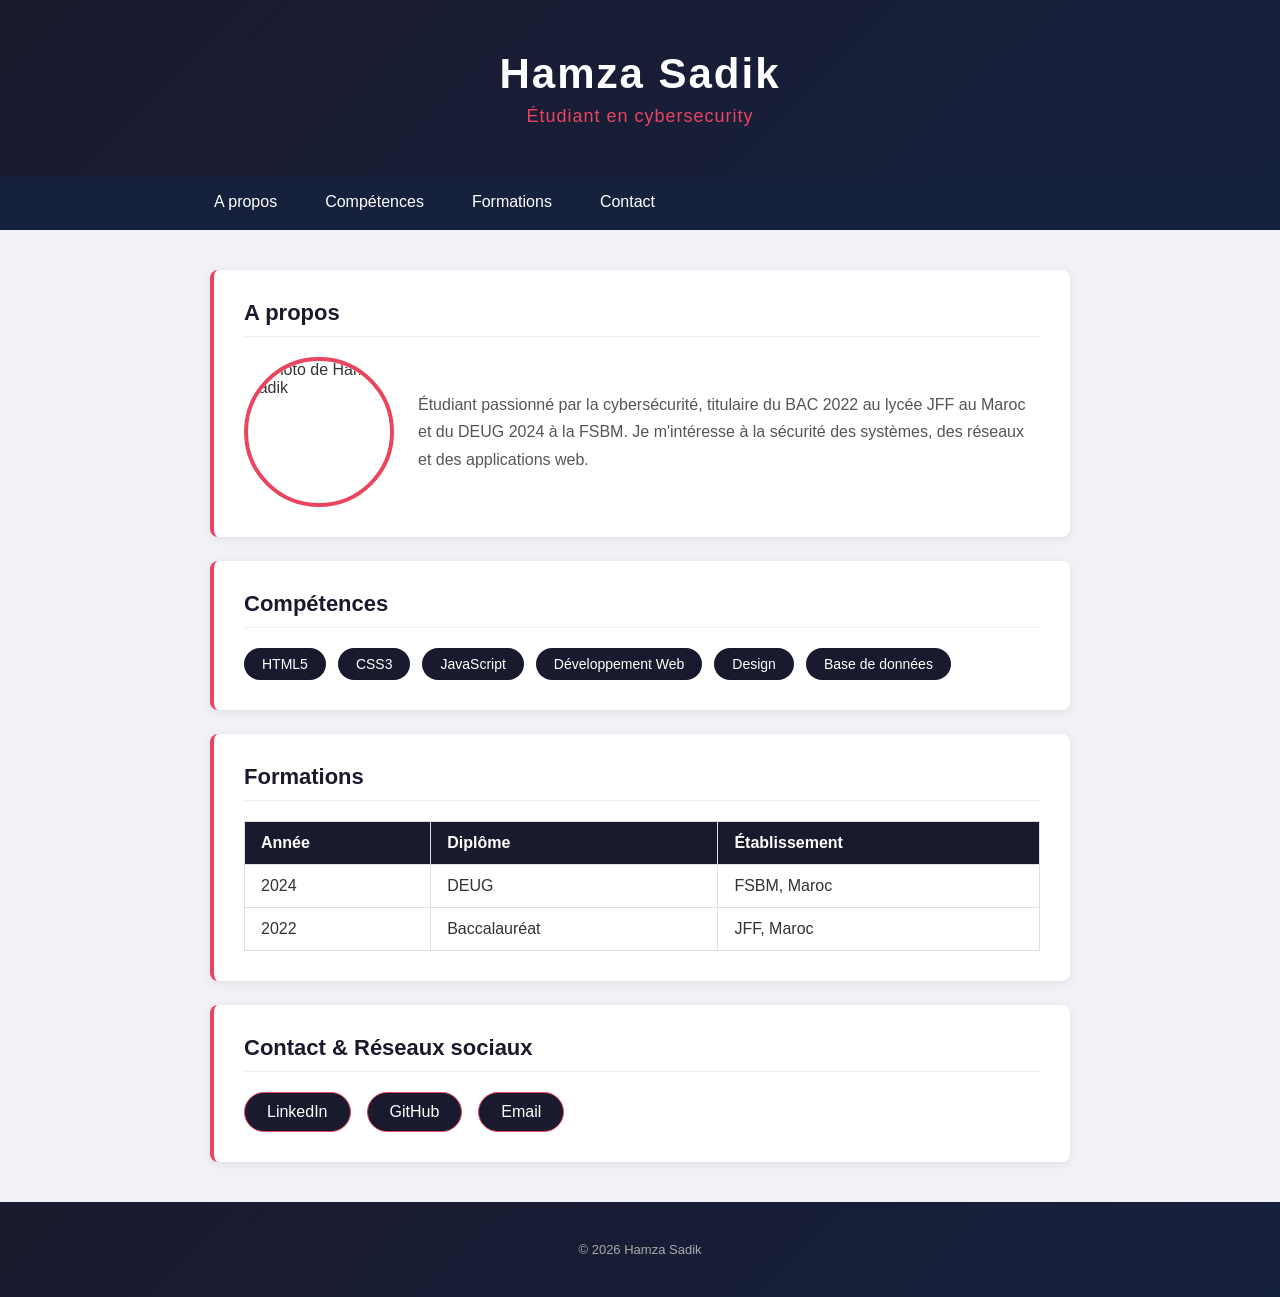
==== TP1.HTML @ c833ea67 "TP1 TP2 TP3 HTML CSS" ====
<!DOCTYPE html>
<html lang="fr">

<head>
    <meta charset="UTF-8">
    <meta name="viewport" content="width=device-width, initial-scale=1.0">
    <meta name="description" content="CV de Hamza Sadik, étudiant en cybersécurité">
    <meta name="author" content="Hamza Sadik">
    <link rel="stylesheet" href="style.css">
    <title>CV - Hamza Sadik</title>
</head>

<body>
    <header>
        <h1>Hamza Sadik</h1>
        <p>Étudiant en cybersecurity</p>
    </header>

    <nav>
        <ul>
            <li><a href="#apropos">A propos</a></li>
            <li><a href="#competences">Compétences</a></li>
            <li><a href="#formations">Formations</a></li>
            <li><a href="#contact">Contact</a></li>
        </ul>
    </nav>

    <main>
        <section id="apropos">
            <h2>A propos</h2>
            <div class="apropos-content">
                <img src="yuta.jpg" alt="Photo de Hamza Sadik">
                <p>Étudiant passionné par la cybersécurité, titulaire du BAC 2022 au lycée JFF au Maroc et du DEUG 2024 à la FSBM. Je m'intéresse à la sécurité des systèmes, des réseaux et des applications web.</p>
            </div>
        </section>

        <section id="competences">
            <h2>Compétences</h2>
            <ul class="competences-list">
                <li>HTML5</li>
                <li>CSS3</li>
                <li>JavaScript</li>
                <li>Développement Web</li>
                <li>Design</li>
                <li>Base de données</li>
            </ul>
        </section>

        <section id="formations">
            <h2>Formations</h2>
            <table>
                <thead>
                    <tr>
                        <th>Année</th>
                        <th>Diplôme</th>
                        <th>Établissement</th>
                    </tr>
                </thead>
                <tbody>
                    <tr>
                        <td>2024</td>
                        <td>DEUG</td>
                        <td>FSBM, Maroc</td>
                    </tr>
                    <tr>
                        <td>2022</td>
                        <td>Baccalauréat</td>
                        <td>JFF, Maroc</td>
                    </tr>
                </tbody>
            </table>
        </section>

        <section id="contact">
            <h2>Contact &amp; Réseaux sociaux</h2>
            <div class="contact-links">
                <a href="https://linkedin.com" target="_blank" rel="noopener">LinkedIn</a>
                <a href="https://github.com" target="_blank" rel="noopener">GitHub</a>
                <a href="mailto:hamzasadik@gmail.com">Email</a>
            </div>
        </section>
    </main>

    <footer>
        <p>&copy; 2026 Hamza Sadik</p>
    </footer>
</body>

</html>
---- style.css ----
* {
    margin: 0;
    padding: 0;
    box-sizing: border-box;
}

body {
    font-family: Arial, sans-serif;
    background-color: #f0f2f5;
    color: #333;
}

/* ===== HEADER ===== */
header {
    background: linear-gradient(135deg, #1a1a2e, #16213e);
    color: white;
    text-align: center;
    padding: 50px 20px;
}

header h1 {
    font-size: 42px;
    letter-spacing: 2px;
    margin-bottom: 8px;
}

header p {
    font-size: 18px;
    color: #e94560;
    letter-spacing: 1px;
}

/* ===== NAV ===== */
nav {
    background-color: #16213e;
    padding: 0 20px;
    position: sticky;
    top: 0;
}

nav ul {
    list-style: none;
    display: flex;
    gap: 0;
    max-width: 900px;
    margin: 0 auto;
}

nav ul li a {
    display: block;
    color: white;
    text-decoration: none;
    padding: 16px 24px;
    transition: color 0.3s, border-bottom 0.3s;
    border-bottom: 3px solid transparent;
}

nav ul li a:hover {
    color: #e94560;
    border-bottom: 3px solid #e94560;
}

/* ===== MAIN ===== */
main {
    max-width: 900px;
    margin: 40px auto;
    padding: 0 20px;
}

/* ===== SECTIONS ===== */
section {
    background: white;
    padding: 30px;
    margin-bottom: 24px;
    border-radius: 8px;
    box-shadow: 0 2px 8px rgba(0, 0, 0, 0.08);
    border-left: 4px solid #e94560;
}

section h2 {
    font-size: 22px;
    color: #1a1a2e;
    margin-bottom: 20px;
    padding-bottom: 10px;
    border-bottom: 1px solid #f0f0f0;
}

/* ===== A PROPOS ===== */
.apropos-content {
    display: flex;
    align-items: center;
    gap: 24px;
}

img {
    width: 150px;
    height: 150px;
    object-fit: cover;
    border-radius: 50%;
    border: 4px solid #e94560;
    flex-shrink: 0;
}

.apropos-content p {
    line-height: 1.7;
    color: #555;
}

/* ===== COMPETENCES ===== */
.competences-list {
    list-style: none;
    display: flex;
    flex-wrap: wrap;
    gap: 12px;
    padding: 0;
}

.competences-list li {
    background-color: #1a1a2e;
    color: white;
    padding: 8px 18px;
    border-radius: 20px;
    font-size: 14px;
}

/* ===== TABLE ===== */
table {
    width: 100%;
    border-collapse: collapse;
}

th,
td {
    border: 1px solid #e0e0e0;
    padding: 12px 16px;
    text-align: left;
}

th {
    background-color: #1a1a2e;
    color: white;
}

tbody tr:hover {
    background-color: #f9f9f9;
}

/* ===== FOOTER ===== */
footer {
    background: linear-gradient(135deg, #1a1a2e, #16213e);
    color: white;
    text-align: center;
    padding: 40px 20px;
}

footer p {
    color: #aaa;
    font-size: 13px;
}

/* ===== CONTACT ===== */
.contact-links {
    display: flex;
    gap: 16px;
    flex-wrap: wrap;
}

.contact-links a {
    color: white;
    text-decoration: none;
    background-color: #1a1a2e;
    padding: 10px 22px;
    border-radius: 20px;
    border: 1px solid #e94560;
    transition: background-color 0.3s;
}

.contact-links a:hover {
    background-color: #e94560;
}
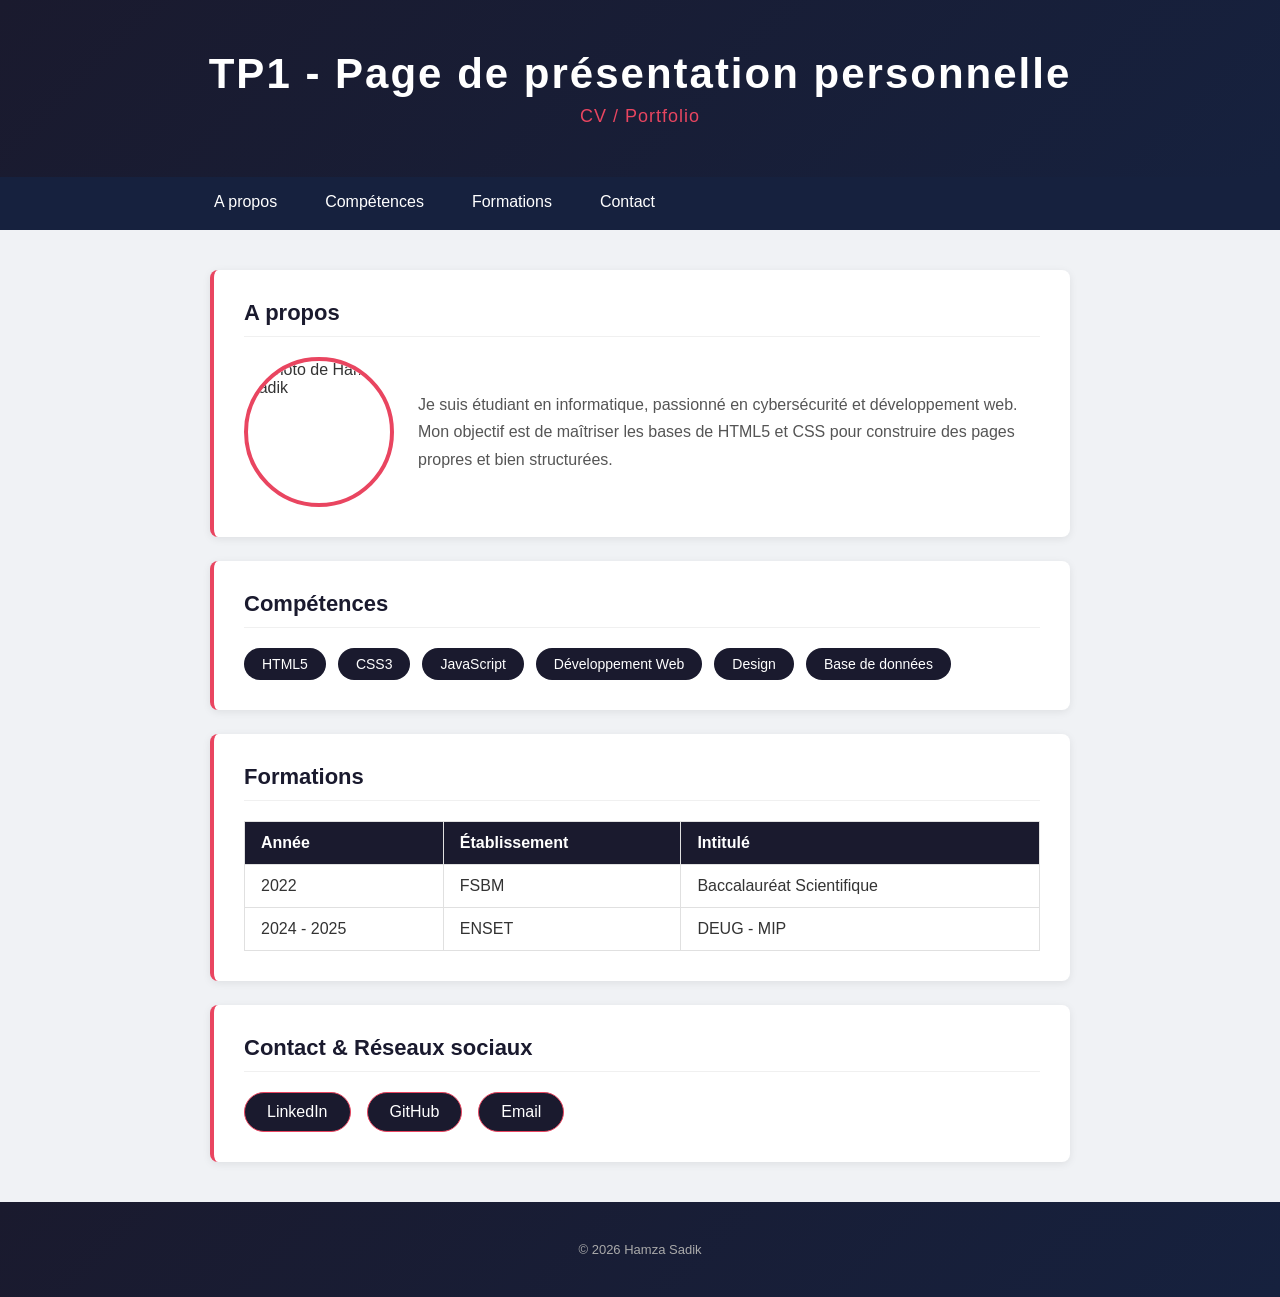
==== commit b072312d: "TP1 TP2 TP3 HTML CSS" ====
--- a/TP1.HTML
+++ b/TP1.HTML
@@ -4,16 +4,16 @@
 <head>
     <meta charset="UTF-8">
     <meta name="viewport" content="width=device-width, initial-scale=1.0">
-    <meta name="description" content="CV de Hamza Sadik, étudiant en cybersécurité">
-    <meta name="author" content="Hamza Sadik">
+    <meta name="description" content="TP1 - Page de présentation personnelle, étudiant en informatique">
+    <meta name="author" content="Étudiant">
     <link rel="stylesheet" href="style.css">
-    <title>CV - Hamza Sadik</title>
+    <title>TP1 - Présentation personnelle</title>
 </head>
 
 <body>
     <header>
-        <h1>Hamza Sadik</h1>
-        <p>Étudiant en cybersecurity</p>
+        <h1>TP1 - Page de présentation personnelle</h1>
+        <p>CV / Portfolio</p>
     </header>
 
     <nav>
@@ -29,8 +29,8 @@
         <section id="apropos">
             <h2>A propos</h2>
             <div class="apropos-content">
-                <img src="yuta.jpg" alt="Photo de Hamza Sadik">
-                <p>Étudiant passionné par la cybersécurité, titulaire du BAC 2022 au lycée JFF au Maroc et du DEUG 2024 à la FSBM. Je m'intéresse à la sécurité des systèmes, des réseaux et des applications web.</p>
+                <img src="https://ui-avatars.com/api/?name=Hamza+Sadik&size=200&background=1a1a2e&color=fff" alt="Photo de Hamza Sadik">
+                <p>Je suis étudiant en informatique, passionné en cybersécurité et développement web. Mon objectif est de maîtriser les bases de HTML5 et CSS pour construire des pages propres et bien structurées.</p>
             </div>
         </section>
 
@@ -52,20 +52,20 @@
                 <thead>
                     <tr>
                         <th>Année</th>
-                        <th>Diplôme</th>
                         <th>Établissement</th>
+                        <th>Intitulé</th>
                     </tr>
                 </thead>
                 <tbody>
                     <tr>
-                        <td>2024</td>
-                        <td>DEUG</td>
-                        <td>FSBM, Maroc</td>
+                        <td>2022</td>
+                        <td>FSBM</td>
+                        <td>Baccalauréat Scientifique</td>
                     </tr>
                     <tr>
-                        <td>2022</td>
-                        <td>Baccalauréat</td>
-                        <td>JFF, Maroc</td>
+                        <td>2024 - 2025</td>
+                        <td>ENSET</td>
+                        <td>DEUG - MIP</td>
                     </tr>
                 </tbody>
             </table>
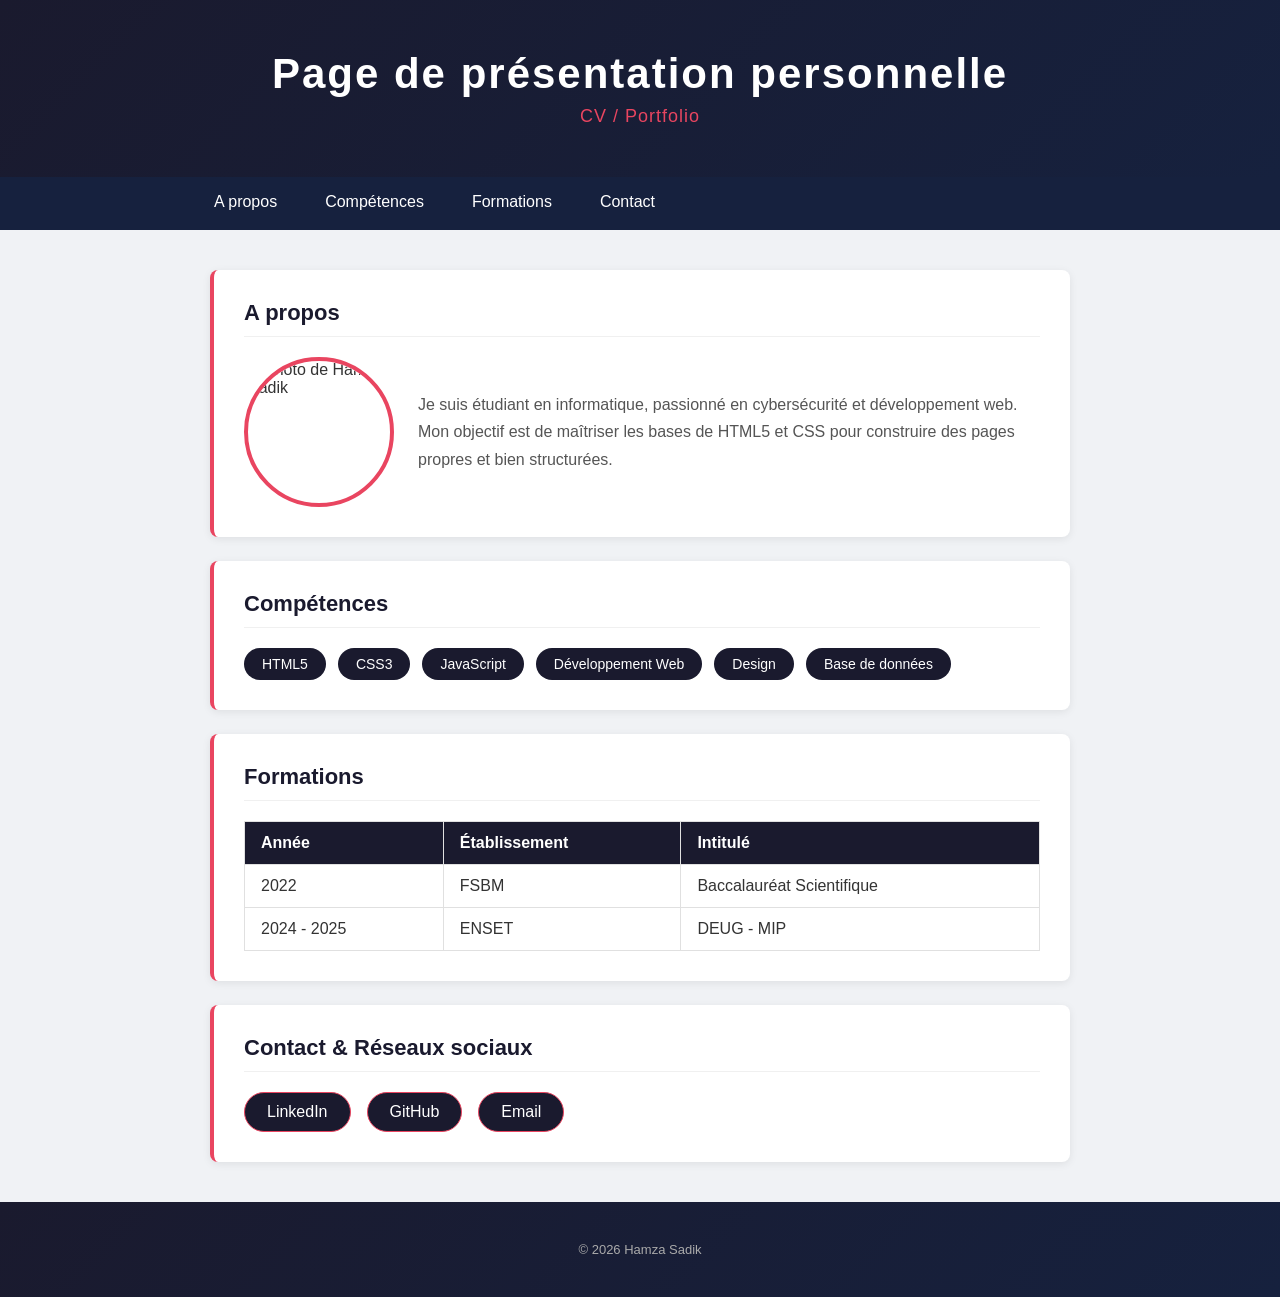
==== commit 1809e28e: "TP1 TP2 TP3 HTML CSS" ====
--- a/TP1.HTML
+++ b/TP1.HTML
@@ -12,7 +12,7 @@
 
 <body>
     <header>
-        <h1>TP1 - Page de présentation personnelle</h1>
+        <h1>Page de présentation personnelle</h1>
         <p>CV / Portfolio</p>
     </header>
 
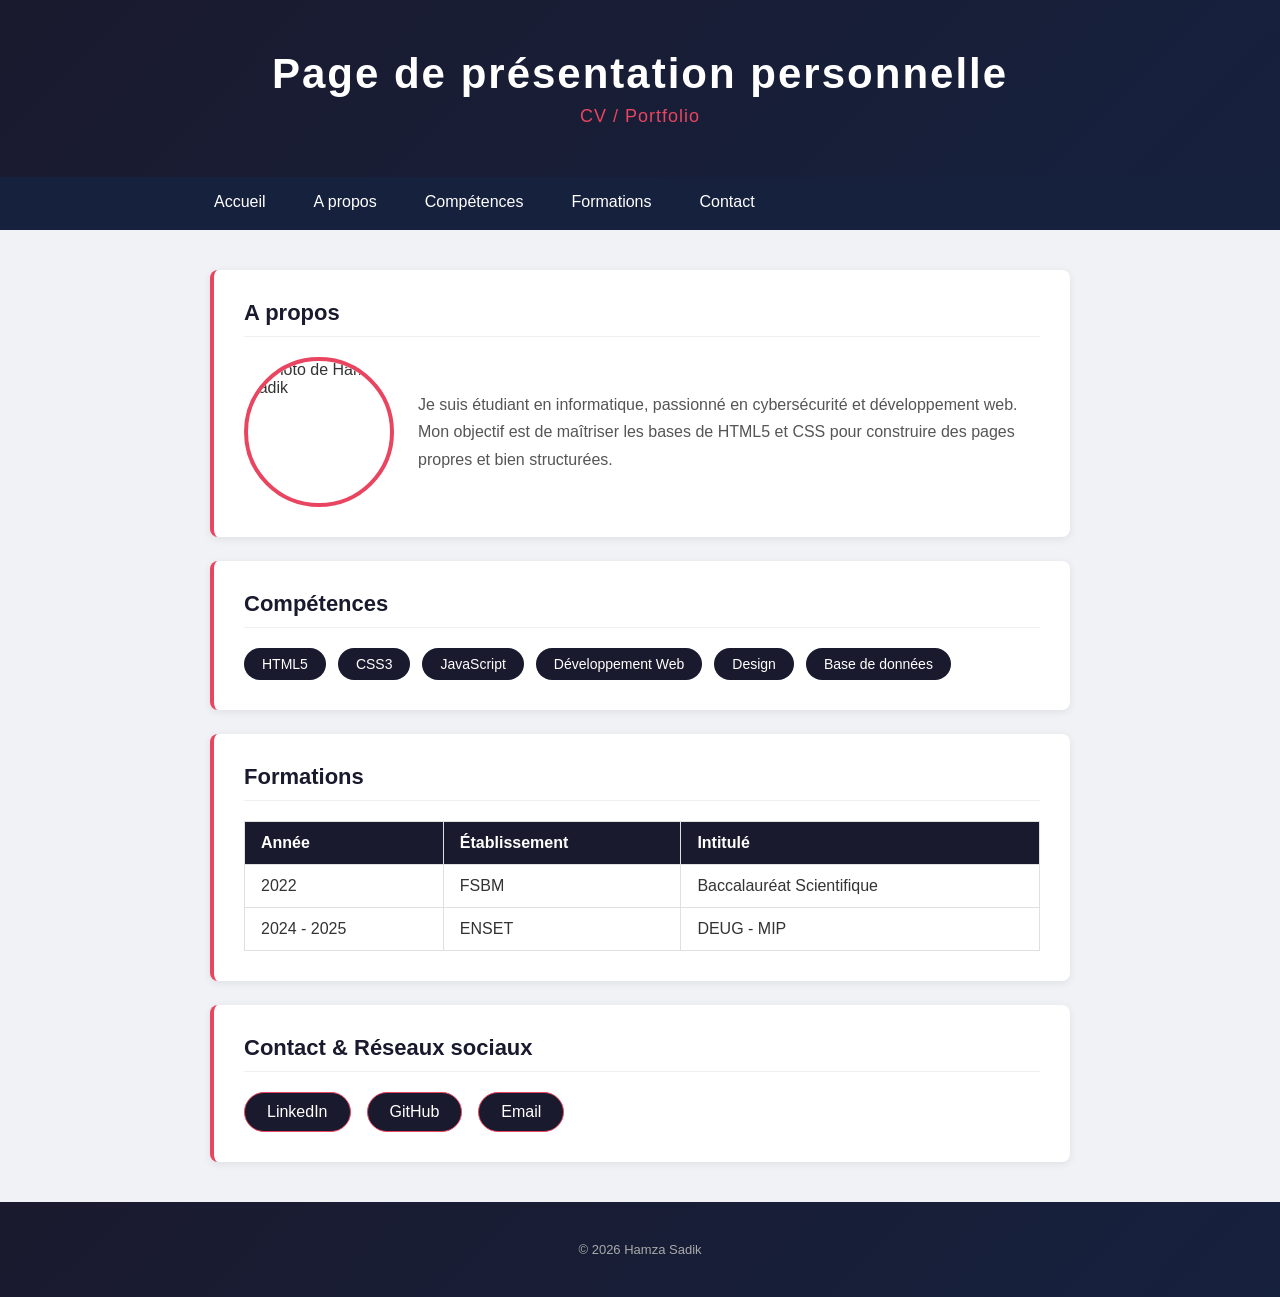
==== commit 16169fbe: "TPs HTML CSS" ====
--- a/TP1.HTML
+++ b/TP1.HTML
@@ -18,6 +18,7 @@
 
     <nav>
         <ul>
+            <li><a href="index.html">Accueil</a></li>
             <li><a href="#apropos">A propos</a></li>
             <li><a href="#competences">Compétences</a></li>
             <li><a href="#formations">Formations</a></li>
--- a/style.css
+++ b/style.css
@@ -53,6 +53,7 @@
     padding: 16px 24px;
     transition: color 0.3s, border-bottom 0.3s;
     border-bottom: 3px solid transparent;
+    font-size: 16px;
 }
 
 nav ul li a:hover {
